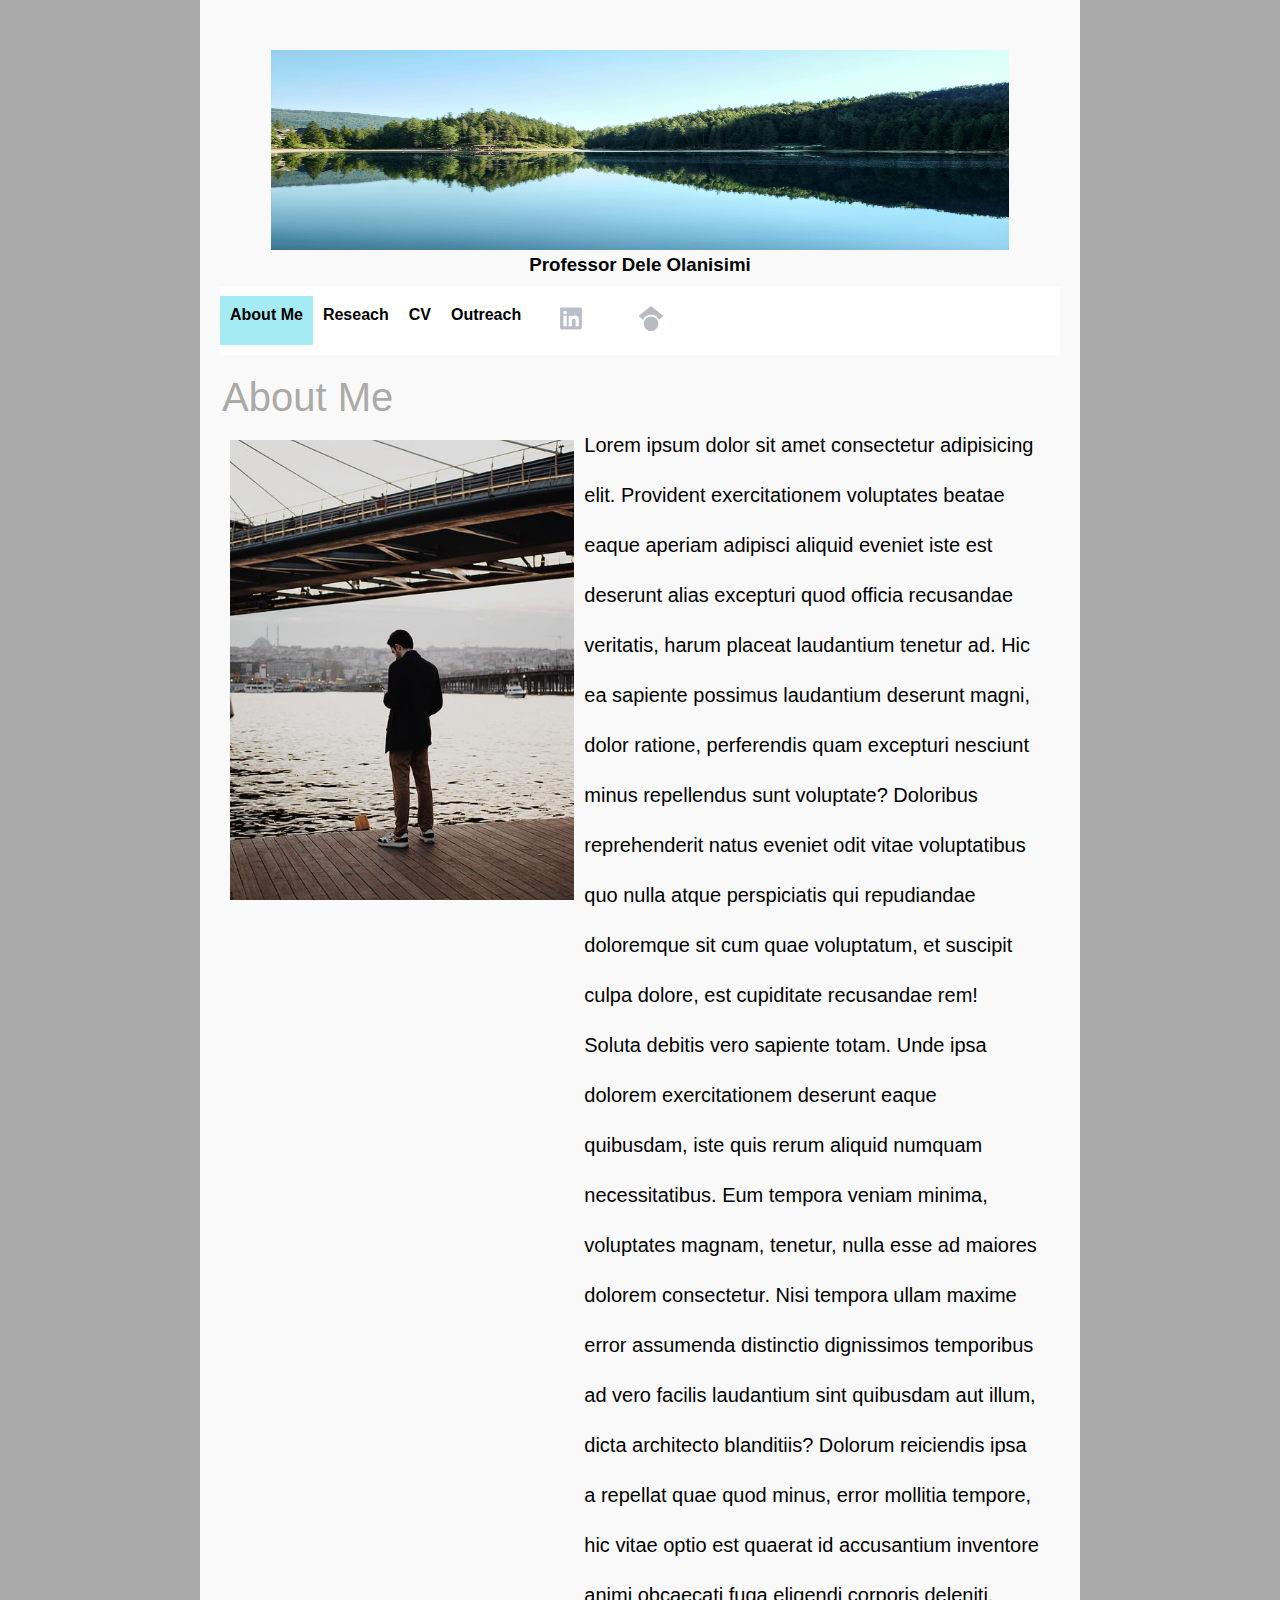
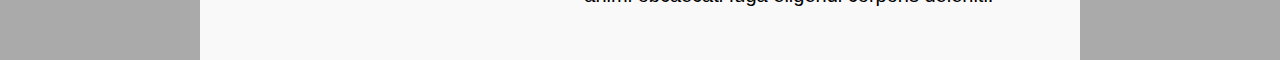
==== index.html @ 16c7af16 "desktop-view" ====
<!DOCTYPE html>
<html lang="en">
<head>
    <meta charset="UTF-8">
    <meta name="viewport" content="width=device-width, initial-scale=1.0">
    <title>Dele Olanisimi</title>
    <link rel="stylesheet" href="index.css">
    <!-- <link href="https://cdn.jsdelivr.net/npm/bootstrap@5.3.3/dist/css/bootstrap.min.css" rel="stylesheet" integrity="sha384-QWTKZyjpPEjISv5WaRU9OFeRpok6YctnYmDr5pNlyT2bRjXh0JMhjY6hW+ALEwIH" crossorigin="anonymous"> -->
</head>
<body>

    <div class="container">
        <nav class="navbar">
        
            <div class="img-space">
                <img src="assets/forest.jpg" alt="">
                <h3>Professor Dele Olanisimi</h3>
            </div>
            <div class="link-space">
                <a href="index.html" class="active">About Me</a>
                <a href="/research.html">Reseach</a>
                <a href="/cv.html">CV</a>
                <a href="/outreach.html">Outreach</a>
    
                <a href="#">
                    <svg xmlns="http://www.w3.org/2000/svg" height="25" width="13.5" viewBox="0 0 448 512">
                        <path fill="#b9bfc9" d="M416 32H31.9C14.3 32 0 46.5 0 64.3v383.4C0 465.5 14.3 480 31.9 480H416c17.6 0 32-14.5 32-32.3V64.3c0-17.8-14.4-32.3-32-32.3zM135.4 416H69V202.2h66.5V416zm-33.2-243c-21.3 0-38.5-17.3-38.5-38.5S80.9 96 102.2 96c21.2 0 38.5 17.3 38.5 38.5 0 21.3-17.2 38.5-38.5 38.5zm282.1 243h-66.4V312c0-24.8-.5-56.7-34.5-56.7-34.6 0-39.9 27-39.9 54.9V416h-66.4V202.2h63.7v29.2h.9c8.9-16.8 30.6-34.5 62.9-34.5 67.2 0 79.7 44.3 79.7 101.9V416z"/>
                    </svg>
                </a>
                <!-- <i>linkedin account</i> -->
          
                <a href="#">
                    <svg xmlns="http://www.w3.org/2000/svg" height="25" width="13.5" viewBox="0 0 512 512">
                        <path fill="#b7bbc2" d="M390.9 298.5c0 0 0 .1 .1 .1c9.2 19.4 14.4 41.1 14.4 64C405.3 445.1 338.5 512 256 512s-149.3-66.9-149.3-149.3c0-22.9 5.2-44.6 14.4-64h0c1.7-3.6 3.6-7.2 5.6-10.7c4.4-7.6 9.4-14.7 15-21.3c27.4-32.6 68.5-53.3 114.4-53.3c33.6 0 64.6 11.1 89.6 29.9c9.1 6.9 17.4 14.7 24.8 23.5c5.6 6.6 10.6 13.8 15 21.3c2 3.4 3.8 7 5.5 10.5zm26.4-18.8c-30.1-58.4-91-98.4-161.3-98.4s-131.2 40-161.3 98.4L0 202.7 256 0 512 202.7l-94.7 77.1z"/>
                    </svg>
                </a>
                <!-- <i>Google scholar profile</i> -->
            </div>
        </nav>

        <div class="main-page">
            <section id="about-me">
                <h3>About Me</h3>
                <div class="about-content">
                    <img src="assets/guy.jpg" alt=""><br>
                    <p>Lorem ipsum dolor sit amet consectetur adipisicing elit. Provident exercitationem voluptates beatae eaque aperiam adipisci aliquid eveniet iste est deserunt alias excepturi quod officia recusandae veritatis, harum placeat laudantium tenetur ad. Hic ea sapiente possimus laudantium deserunt magni, dolor ratione, perferendis quam excepturi nesciunt minus repellendus sunt voluptate? Doloribus reprehenderit natus eveniet odit vitae voluptatibus quo nulla atque perspiciatis qui repudiandae doloremque sit cum quae voluptatum, et suscipit culpa dolore, est cupiditate recusandae rem! Soluta debitis vero sapiente totam. Unde ipsa dolorem exercitationem deserunt eaque quibusdam, iste quis rerum aliquid numquam necessitatibus. Eum tempora veniam minima, voluptates magnam, tenetur, nulla esse ad maiores dolorem consectetur. Nisi tempora ullam maxime error assumenda distinctio dignissimos temporibus ad vero facilis laudantium sint quibusdam aut illum, dicta architecto blanditiis? Dolorum reiciendis ipsa a repellat quae quod minus, error mollitia tempore, hic vitae optio est quaerat id accusantium inventore animi obcaecati fuga eligendi corporis deleniti.</p>
                </div>
            </section>            
        </div>
    </div>
</body>                                   
</html>
---- index.css ----
*{
    margin: 0px;
    padding: 0px;
    box-sizing: border-box;
}

:root {
    --bg-color--: #F4F9F9;
    --text-color--: #AAAAAA;

}

body {
    padding: 0px 200px;
    font-family: Arial, Helvetica, sans-serif;
    background-color: #AAAAAA;

}

.container {
    width: fixed;
    background-color: #F9F9F9;
    padding: 40px 20px;
}

.navbar {
}

.img-space {
    text-align: center;
    padding: 10px 10px;
}

.img-space img  {
    width: 90%;
    height: 200px;
    
}

.link-space {
    display: flex;
    background-color: white;
    /* justify-content: s; */
    padding: 10px 0px;
}

.link-space a {
    padding: 10px 10px;
    text-decoration: none;
    color: black;
    font-weight: 800;
}

/* .link-space a:hover {
    color: blue;
} */

.link-space svg {
    justify-content: right;
    text-align: right;
    align-items: end;
    margin: 0px 5px;
    width: 50px;
}

.link-space a svg:hover {
    color: blue;
}


 a:hover:not(.active) {
    background-color: #CCF2F4;
  }

.active {
    background-color: #A4EBF3;
}

.about-content {
    display: flex;
    padding: 10px 10px;
}

.about-content img p {
    padding: 10px 10px;
}

.about-content p {
    font-size: 20px;
}

section {
    margin-top: 20px;
}

section h3 {
    font-size: 40px;
    color: rgb(172, 169, 169);
    padding: 0px 2px;
    margin: 0px;
    font-weight: 200;
}

.about-content img {
    padding: 20px 0px;
    height: 500px;
    /* width: 200px; */
}

div.about-content {
    display: flex;
    justify-content: space-evenly;
    padding: 0px 10px;
}

.about-content p {
    padding: 0px 10px;
    line-height: 50px;
    line-break: 10px;
}

.description h4 {
    padding-bottom: 7px;
    color: grey;
    font-size: larger;
}

.description p {
    line-height: 30px;
    padding-bottom: 20px;
    font-size: 19px;
}

#cv-space a {
    /* text-decoration: none; */
    color: rgb(98, 98, 204);
    /* background-color: blue; */
    margin: 20px 20px;
    /* border-radius: 5px; */
}

#outreach-space p {
    font-size: 20px;
    padding: 15px 10px;
}

.outreach-desc h4 {
    margin: 30px 0px;
    color: grey;
    font-size: 20px;
    font-size: 25px;
}

.outreach-desc img {
    width: 30%;
}
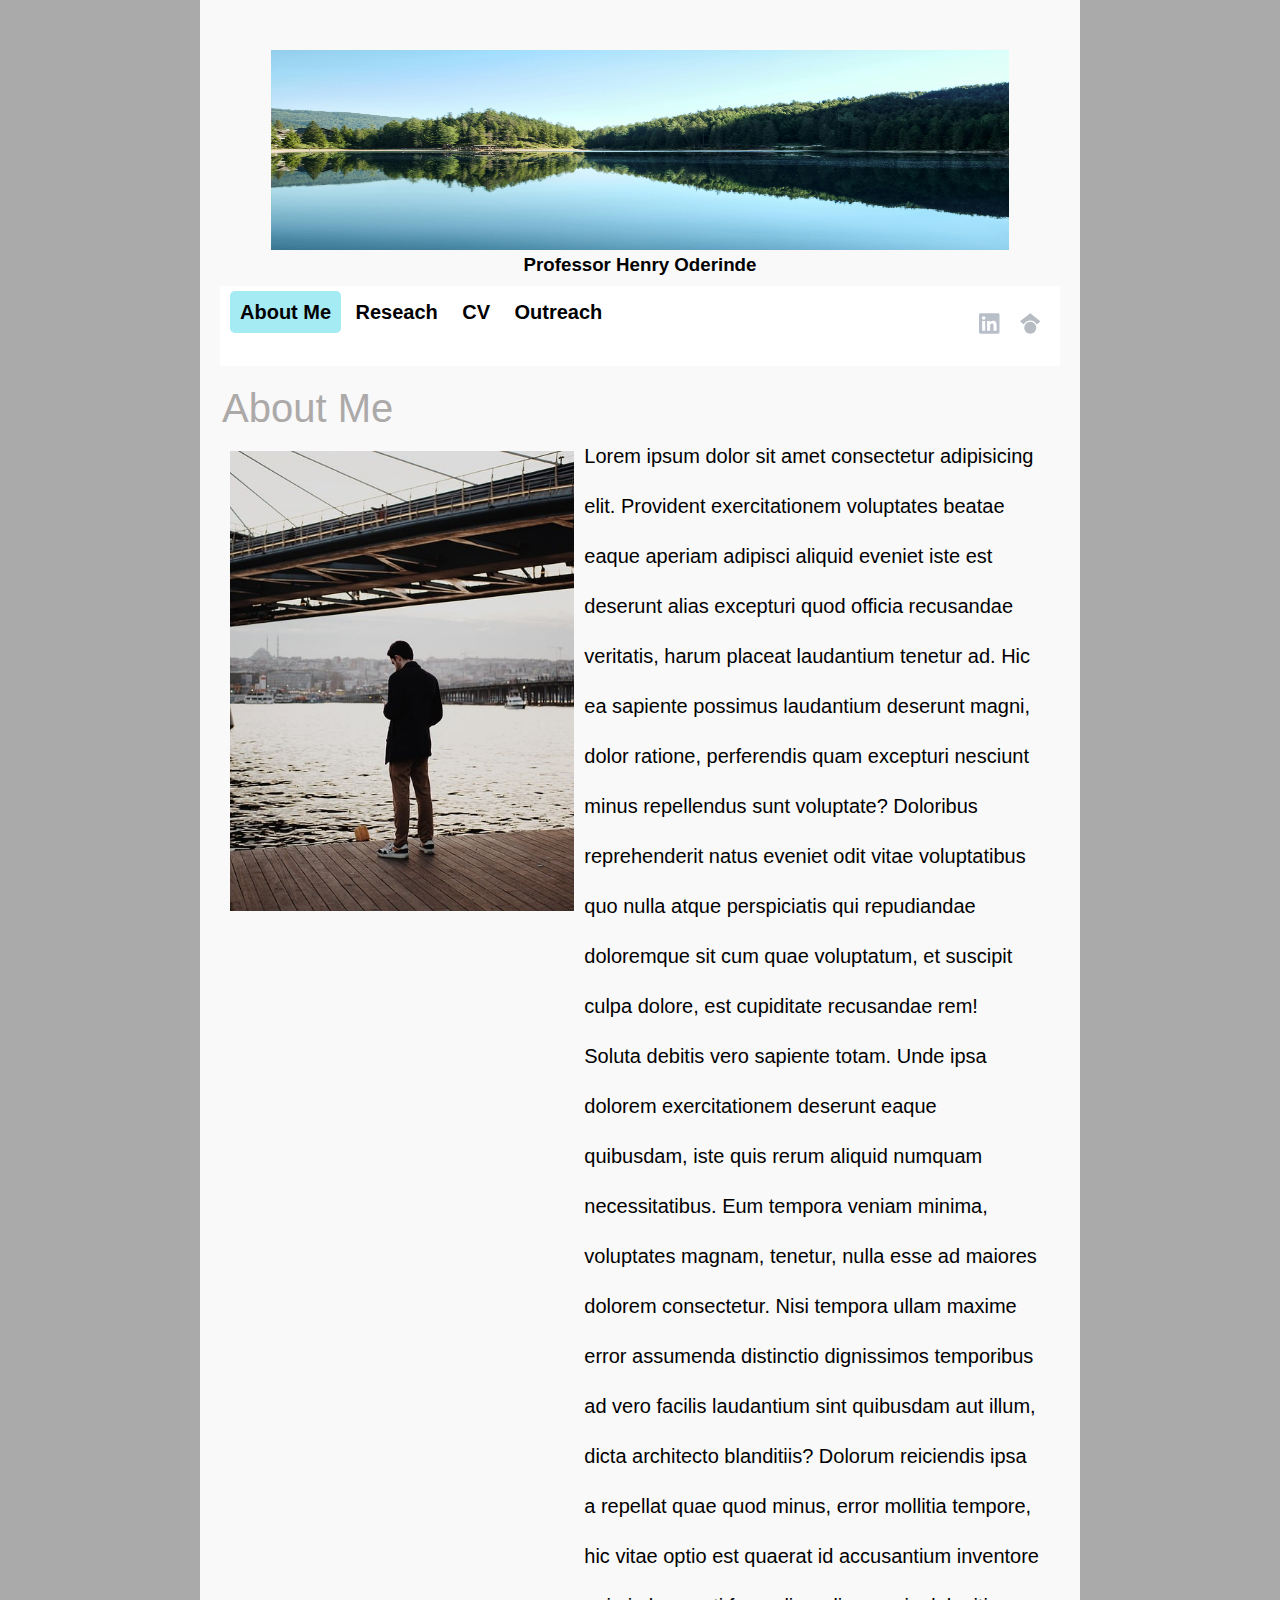
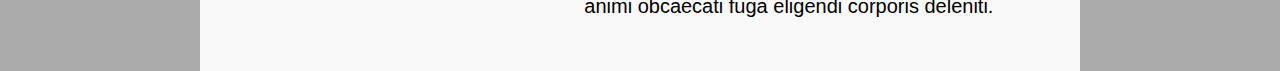
==== commit 9df67360: "responsive almost done" ====
--- a/index.html
+++ b/index.html
@@ -14,26 +14,35 @@
         
             <div class="img-space">
                 <img src="assets/forest.jpg" alt="">
-                <h3>Professor Dele Olanisimi</h3>
+                <h3>Professor Henry Oderinde</h3>
             </div>
-            <div class="link-space">
-                <a href="index.html" class="active">About Me</a>
-                <a href="/research.html">Reseach</a>
-                <a href="/cv.html">CV</a>
-                <a href="/outreach.html">Outreach</a>
-    
-                <a href="#">
-                    <svg xmlns="http://www.w3.org/2000/svg" height="25" width="13.5" viewBox="0 0 448 512">
-                        <path fill="#b9bfc9" d="M416 32H31.9C14.3 32 0 46.5 0 64.3v383.4C0 465.5 14.3 480 31.9 480H416c17.6 0 32-14.5 32-32.3V64.3c0-17.8-14.4-32.3-32-32.3zM135.4 416H69V202.2h66.5V416zm-33.2-243c-21.3 0-38.5-17.3-38.5-38.5S80.9 96 102.2 96c21.2 0 38.5 17.3 38.5 38.5 0 21.3-17.2 38.5-38.5 38.5zm282.1 243h-66.4V312c0-24.8-.5-56.7-34.5-56.7-34.6 0-39.9 27-39.9 54.9V416h-66.4V202.2h63.7v29.2h.9c8.9-16.8 30.6-34.5 62.9-34.5 67.2 0 79.7 44.3 79.7 101.9V416z"/>
-                    </svg>
-                </a>
+            <div class="link-space" id="link-space">
+                <div>
+                    <a href="#" class="icon" onclick="myFunction()">
+                        <i class="fa fa-bars"></i>
+                    </a>
+                    <a href="index.html" class="active">About Me</a>
+                    <a href="/research.html">Reseach</a>
+                    <a href="/cv.html">CV</a>
+                    <a href="/outreach.html">Outreach</a>    
+                </div>
+                <div class="link-svg">
+                    <a href="#">
+                        <svg xmlns="http://www.w3.org/2000/svg" height="25" width="20.5" viewBox="0 0 448 512">
+                            <path fill="#b9bfc9" d="M416 32H31.9C14.3 32 0 46.5 0 64.3v383.4C0 465.5 14.3 480 31.9 480H416c17.6 0 32-14.5 32-32.3V64.3c0-17.8-14.4-32.3-32-32.3zM135.4 416H69V202.2h66.5V416zm-33.2-243c-21.3 0-38.5-17.3-38.5-38.5S80.9 96 102.2 96c21.2 0 38.5 17.3 38.5 38.5 0 21.3-17.2 38.5-38.5 38.5zm282.1 243h-66.4V312c0-24.8-.5-56.7-34.5-56.7-34.6 0-39.9 27-39.9 54.9V416h-66.4V202.2h63.7v29.2h.9c8.9-16.8 30.6-34.5 62.9-34.5 67.2 0 79.7 44.3 79.7 101.9V416z"/>
+                        </svg>
+                    </a>
+
+                    <a href="#">
+                        <svg xmlns="http://www.w3.org/2000/svg" height="25" width="20.5" viewBox="0 0 512 512">
+                            <path fill="#b7bbc2" d="M390.9 298.5c0 0 0 .1 .1 .1c9.2 19.4 14.4 41.1 14.4 64C405.3 445.1 338.5 512 256 512s-149.3-66.9-149.3-149.3c0-22.9 5.2-44.6 14.4-64h0c1.7-3.6 3.6-7.2 5.6-10.7c4.4-7.6 9.4-14.7 15-21.3c27.4-32.6 68.5-53.3 114.4-53.3c33.6 0 64.6 11.1 89.6 29.9c9.1 6.9 17.4 14.7 24.8 23.5c5.6 6.6 10.6 13.8 15 21.3c2 3.4 3.8 7 5.5 10.5zm26.4-18.8c-30.1-58.4-91-98.4-161.3-98.4s-131.2 40-161.3 98.4L0 202.7 256 0 512 202.7l-94.7 77.1z"/>
+                        </svg>
+                    </a>
+                </div>
+               
+
                 <!-- <i>linkedin account</i> -->
           
-                <a href="#">
-                    <svg xmlns="http://www.w3.org/2000/svg" height="25" width="13.5" viewBox="0 0 512 512">
-                        <path fill="#b7bbc2" d="M390.9 298.5c0 0 0 .1 .1 .1c9.2 19.4 14.4 41.1 14.4 64C405.3 445.1 338.5 512 256 512s-149.3-66.9-149.3-149.3c0-22.9 5.2-44.6 14.4-64h0c1.7-3.6 3.6-7.2 5.6-10.7c4.4-7.6 9.4-14.7 15-21.3c27.4-32.6 68.5-53.3 114.4-53.3c33.6 0 64.6 11.1 89.6 29.9c9.1 6.9 17.4 14.7 24.8 23.5c5.6 6.6 10.6 13.8 15 21.3c2 3.4 3.8 7 5.5 10.5zm26.4-18.8c-30.1-58.4-91-98.4-161.3-98.4s-131.2 40-161.3 98.4L0 202.7 256 0 512 202.7l-94.7 77.1z"/>
-                    </svg>
-                </a>
                 <!-- <i>Google scholar profile</i> -->
             </div>
         </nav>
@@ -42,11 +51,23 @@
             <section id="about-me">
                 <h3>About Me</h3>
                 <div class="about-content">
-                    <img src="assets/guy.jpg" alt=""><br>
+                       <img src="assets/guy.jpg" alt=""> <br>
+                    <br>
                     <p>Lorem ipsum dolor sit amet consectetur adipisicing elit. Provident exercitationem voluptates beatae eaque aperiam adipisci aliquid eveniet iste est deserunt alias excepturi quod officia recusandae veritatis, harum placeat laudantium tenetur ad. Hic ea sapiente possimus laudantium deserunt magni, dolor ratione, perferendis quam excepturi nesciunt minus repellendus sunt voluptate? Doloribus reprehenderit natus eveniet odit vitae voluptatibus quo nulla atque perspiciatis qui repudiandae doloremque sit cum quae voluptatum, et suscipit culpa dolore, est cupiditate recusandae rem! Soluta debitis vero sapiente totam. Unde ipsa dolorem exercitationem deserunt eaque quibusdam, iste quis rerum aliquid numquam necessitatibus. Eum tempora veniam minima, voluptates magnam, tenetur, nulla esse ad maiores dolorem consectetur. Nisi tempora ullam maxime error assumenda distinctio dignissimos temporibus ad vero facilis laudantium sint quibusdam aut illum, dicta architecto blanditiis? Dolorum reiciendis ipsa a repellat quae quod minus, error mollitia tempore, hic vitae optio est quaerat id accusantium inventore animi obcaecati fuga eligendi corporis deleniti.</p>
                 </div>
             </section>            
         </div>
     </div>
+
+    <script>
+        function myFunction() {
+          let x = document.getElementById("link-space");
+          if (x.className === "link-space") {
+            x.className += " responsive";
+          } else {
+                x.className = "link-space";
+          }
+        }
+    </script>
 </body>                                   
 </html>--- a/index.css
+++ b/index.css
@@ -14,18 +14,15 @@
     padding: 0px 200px;
     font-family: Arial, Helvetica, sans-serif;
     background-color: #AAAAAA;
-
 }
 
 .container {
+    display: relative;
     width: fixed;
     background-color: #F9F9F9;
     padding: 40px 20px;
 }
 
-.navbar {
-}
-
 .img-space {
     text-align: center;
     padding: 10px 10px;
@@ -34,47 +31,55 @@
 .img-space img  {
     width: 90%;
     height: 200px;
-    
 }
 
 .link-space {
     display: flex;
     background-color: white;
-    /* justify-content: s; */
-    padding: 10px 0px;
+    justify-content: space-between;
+    padding: 15px 10px;
+    /* z-index: 1; */
 }
 
 .link-space a {
+    /* margin-top: 10px; */
     padding: 10px 10px;
     text-decoration: none;
     color: black;
     font-weight: 800;
+    font-size: 20px;
+}
+
+.link-space .icon {
+    display: none;
 }
 
 /* .link-space a:hover {
     color: blue;
 } */
 
-.link-space svg {
-    justify-content: right;
-    text-align: right;
-    align-items: end;
-    margin: 0px 5px;
-    width: 50px;
-}
-
-.link-space a svg:hover {
+.link-space .link-svg {
+    display: flex;
+    padding: 0px 0px;
+    /* margin-top: px; */
+    /* margin: 5px; */
+    /* width: 10px; */
+}
+
+.link-space .link-svg a svg:hover {
     color: blue;
 }
 
 
  a:hover:not(.active) {
     background-color: #CCF2F4;
-  }
+    border-radius: 5px;
+}
 
 .active {
     background-color: #A4EBF3;
-}
+    border-radius: 5px;
+    }
 
 .about-content {
     display: flex;
@@ -153,4 +158,65 @@
 
 .outreach-desc img {
     width: 30%;
+}
+
+@media screen and (max-width: 768px) {
+    body {
+        margin: 0;
+        padding: 5px 10px;
+    }
+    .container {
+        /* display: block; */
+        width: 100vw;
+        padding: 10px 20px;
+    }
+    .link-space {
+        display: block;
+        padding: 10px 10px;
+    }
+    .link-space a {
+        /* width: 50px; */
+        display: block;
+    }
+    .link-space a .icon {
+        float: right;
+        display: block;
+    }
+    .link-space .link-svg  {
+        display: block;
+    }
+    .link-space a:not(:first-child) {display: none;}
+    .link-space .responsive {position: relative;}
+    .link-space .responsive .icon {
+        position: absolute;
+        right: 0;
+        top: 0;
+    }
+    .link-space .responsive a {
+        float: none;
+        display: block;
+        text-align: left;
+    }
+    .link-space .icon {
+        display: block;
+    }
+    .main-page section {
+        padding: 0px;
+    }
+    .about-content {
+        flex-direction: column;
+    }
+    .about-content img {
+        position: relative;
+        width: 100%;
+        padding: 0px;
+        margin: 0px;
+    }
+    .about-content p {
+        padding: 0px 0px;
+        /* display:block; */
+        /* padding: 0px 10px; */
+        line-height: normal;
+        line-break: normal;
+    }
 }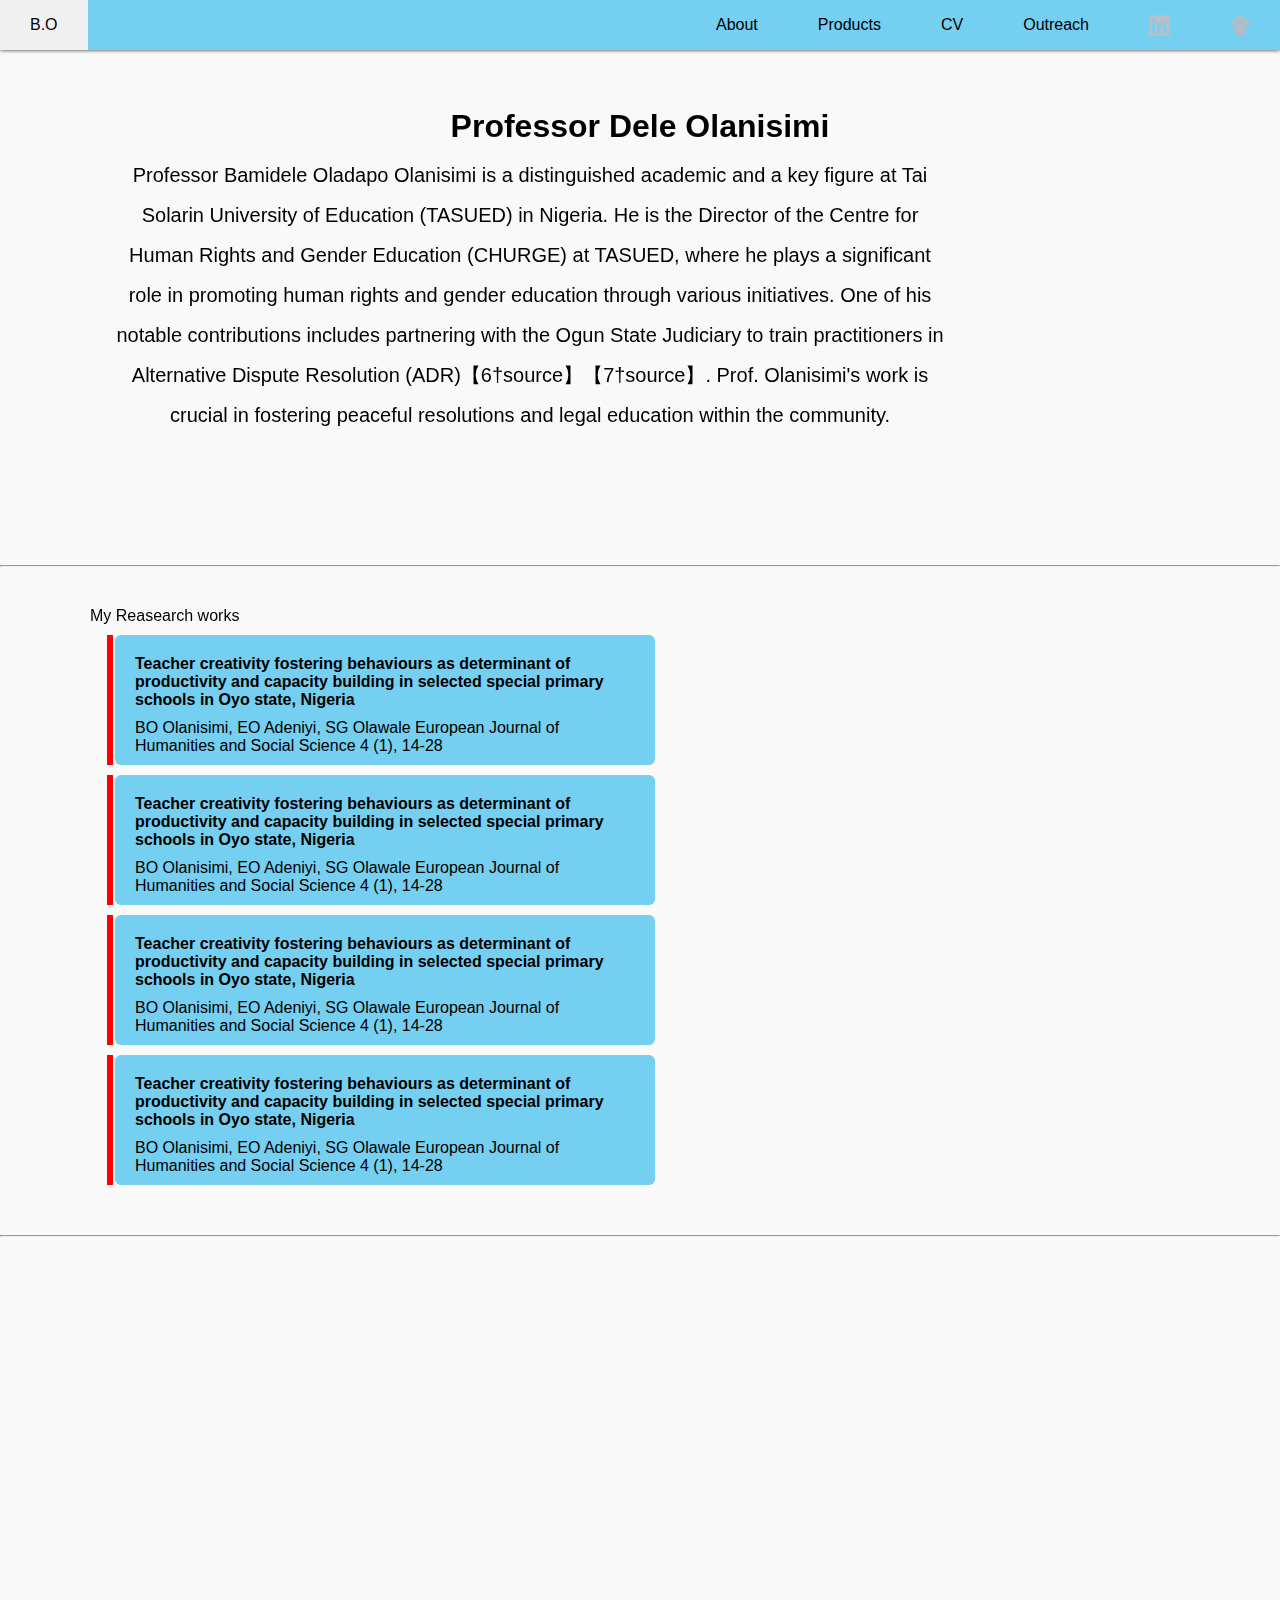
==== commit 034cb053: "rename html file" ====
--- a/index.html
+++ b/index.html
@@ -1,73 +1,201 @@
 <!DOCTYPE html>
 <html lang="en">
 <head>
-    <meta charset="UTF-8">
-    <meta name="viewport" content="width=device-width, initial-scale=1.0">
-    <title>Dele Olanisimi</title>
-    <link rel="stylesheet" href="index.css">
-    <!-- <link href="https://cdn.jsdelivr.net/npm/bootstrap@5.3.3/dist/css/bootstrap.min.css" rel="stylesheet" integrity="sha384-QWTKZyjpPEjISv5WaRU9OFeRpok6YctnYmDr5pNlyT2bRjXh0JMhjY6hW+ALEwIH" crossorigin="anonymous"> -->
+  <meta charset="UTF-8">
+  <meta name="viewport" content="width=device-width, initial-scale=1.0">
+  <link rel="stylesheet" href="home.css">
+  <title>Document</title>
+
+  <script defer src="app.js"></script>
+
 </head>
 <body>
 
-    <div class="container">
-        <nav class="navbar">
-        
-            <div class="img-space">
-                <img src="assets/forest.jpg" alt="">
-                <h3>Professor Henry Oderinde</h3>
-            </div>
-            <div class="link-space" id="link-space">
-                <div>
-                    <a href="#" class="icon" onclick="myFunction()">
-                        <i class="fa fa-bars"></i>
-                    </a>
-                    <a href="index.html" class="active">About Me</a>
-                    <a href="/research.html">Reseach</a>
-                    <a href="/cv.html">CV</a>
-                    <a href="/outreach.html">Outreach</a>    
-                </div>
-                <div class="link-svg">
-                    <a href="#">
-                        <svg xmlns="http://www.w3.org/2000/svg" height="25" width="20.5" viewBox="0 0 448 512">
-                            <path fill="#b9bfc9" d="M416 32H31.9C14.3 32 0 46.5 0 64.3v383.4C0 465.5 14.3 480 31.9 480H416c17.6 0 32-14.5 32-32.3V64.3c0-17.8-14.4-32.3-32-32.3zM135.4 416H69V202.2h66.5V416zm-33.2-243c-21.3 0-38.5-17.3-38.5-38.5S80.9 96 102.2 96c21.2 0 38.5 17.3 38.5 38.5 0 21.3-17.2 38.5-38.5 38.5zm282.1 243h-66.4V312c0-24.8-.5-56.7-34.5-56.7-34.6 0-39.9 27-39.9 54.9V416h-66.4V202.2h63.7v29.2h.9c8.9-16.8 30.6-34.5 62.9-34.5 67.2 0 79.7 44.3 79.7 101.9V416z"/>
-                        </svg>
-                    </a>
-
-                    <a href="#">
-                        <svg xmlns="http://www.w3.org/2000/svg" height="25" width="20.5" viewBox="0 0 512 512">
-                            <path fill="#b7bbc2" d="M390.9 298.5c0 0 0 .1 .1 .1c9.2 19.4 14.4 41.1 14.4 64C405.3 445.1 338.5 512 256 512s-149.3-66.9-149.3-149.3c0-22.9 5.2-44.6 14.4-64h0c1.7-3.6 3.6-7.2 5.6-10.7c4.4-7.6 9.4-14.7 15-21.3c27.4-32.6 68.5-53.3 114.4-53.3c33.6 0 64.6 11.1 89.6 29.9c9.1 6.9 17.4 14.7 24.8 23.5c5.6 6.6 10.6 13.8 15 21.3c2 3.4 3.8 7 5.5 10.5zm26.4-18.8c-30.1-58.4-91-98.4-161.3-98.4s-131.2 40-161.3 98.4L0 202.7 256 0 512 202.7l-94.7 77.1z"/>
-                        </svg>
-                    </a>
-                </div>
-               
-
-                <!-- <i>linkedin account</i> -->
+  <nav>
+    <ul class="sidebar">
+      <li onclick=hideSidebar()><a href="#"><svg xmlns="http://www.w3.org/2000/svg" height="24px" viewBox="0 -960 960 960" width="24px" fill="#0f0e0ee8"><path d="m256-200-56-56 224-224-224-224 56-56 224 224 224-224 56 56-224 224 224 224-56 56-224-224-224 224Z"/></svg></a></li>
+      <li><a href="http://">About</a></li>
+      <li><a href="http://">Productssssss</a></li>
+      <li><a href="http://">CV</a></li>
+      <li><a href="http://">Outreach</a></li>
+      <li> 
+        <a href="#">
+          <svg xmlns="http://www.w3.org/2000/svg" height="25" width="20.5" viewBox="0 0 448 512">
+            <path fill="#b9bfc9" d="M416 32H31.9C14.3 32 0 46.5 0 64.3v383.4C0 465.5 14.3 480 31.9 480H416c17.6 0 32-14.5 32-32.3V64.3c0-17.8-14.4-32.3-32-32.3zM135.4 416H69V202.2h66.5V416zm-33.2-243c-21.3 0-38.5-17.3-38.5-38.5S80.9 96 102.2 96c21.2 0 38.5 17.3 38.5 38.5 0 21.3-17.2 38.5-38.5 38.5zm282.1 243h-66.4V312c0-24.8-.5-56.7-34.5-56.7-34.6 0-39.9 27-39.9 54.9V416h-66.4V202.2h63.7v29.2h.9c8.9-16.8 30.6-34.5 62.9-34.5 67.2 0 79.7 44.3 79.7 101.9V416z"/>
+          </svg>
+        </a>
+      </li>
+      <li>
+          <a href="https://scholar.google.com/citations?hl=en&user=WFY5ZxwAAAAJ" target="_blank">
+            <svg xmlns="http://www.w3.org/2000/svg" height="25" width="20.5" viewBox="0 0 512 512">
+              <path fill="#b7bbc2" d="M390.9 298.5c0 0 0 .1 .1 .1c9.2 19.4 14.4 41.1 14.4 64C405.3 445.1 338.5 512 256 512s-149.3-66.9-149.3-149.3c0-22.9 5.2-44.6 14.4-64h0c1.7-3.6 3.6-7.2 5.6-10.7c4.4-7.6 9.4-14.7 15-21.3c27.4-32.6 68.5-53.3 114.4-53.3c33.6 0 64.6 11.1 89.6 29.9c9.1 6.9 17.4 14.7 24.8 23.5c5.6 6.6 10.6 13.8 15 21.3c2 3.4 3.8 7 5.5 10.5zm26.4-18.8c-30.1-58.4-91-98.4-161.3-98.4s-131.2 40-161.3 98.4L0 202.7 256 0 512 202.7l-94.7 77.1z"/>
+            </svg>
+          </a>
+        </a>
+      </li>
+    </ul>
+
+    <ul>
+      <li><a href="">B.O</a></li>
+      <li class="hideOnMobile"><a href="">About</a></li>
+      <li class="hideOnMobile"><a href="">Products</a></li>
+      <li class="hideOnMobile"><a href="">CV</a></li>
+      <li class="hideOnMobile"><a href="">Outreach</a></li>
+      <li> 
+        <a href="#">
+          <svg xmlns="http://www.w3.org/2000/svg" height="25" width="20.5" viewBox="0 0 448 512">
+            <path fill="#b9bfc9" d="M416 32H31.9C14.3 32 0 46.5 0 64.3v383.4C0 465.5 14.3 480 31.9 480H416c17.6 0 32-14.5 32-32.3V64.3c0-17.8-14.4-32.3-32-32.3zM135.4 416H69V202.2h66.5V416zm-33.2-243c-21.3 0-38.5-17.3-38.5-38.5S80.9 96 102.2 96c21.2 0 38.5 17.3 38.5 38.5 0 21.3-17.2 38.5-38.5 38.5zm282.1 243h-66.4V312c0-24.8-.5-56.7-34.5-56.7-34.6 0-39.9 27-39.9 54.9V416h-66.4V202.2h63.7v29.2h.9c8.9-16.8 30.6-34.5 62.9-34.5 67.2 0 79.7 44.3 79.7 101.9V416z"/>
+          </svg>
+        </a>
+      </li>
+      <li>
+          <a href="https://scholar.google.com/citations?hl=en&user=WFY5ZxwAAAAJ" target="_blank">
+            <svg xmlns="http://www.w3.org/2000/svg" height="25" width="20.5" viewBox="0 0 512 512">
+              <path fill="#b7bbc2" d="M390.9 298.5c0 0 0 .1 .1 .1c9.2 19.4 14.4 41.1 14.4 64C405.3 445.1 338.5 512 256 512s-149.3-66.9-149.3-149.3c0-22.9 5.2-44.6 14.4-64h0c1.7-3.6 3.6-7.2 5.6-10.7c4.4-7.6 9.4-14.7 15-21.3c27.4-32.6 68.5-53.3 114.4-53.3c33.6 0 64.6 11.1 89.6 29.9c9.1 6.9 17.4 14.7 24.8 23.5c5.6 6.6 10.6 13.8 15 21.3c2 3.4 3.8 7 5.5 10.5zm26.4-18.8c-30.1-58.4-91-98.4-161.3-98.4s-131.2 40-161.3 98.4L0 202.7 256 0 512 202.7l-94.7 77.1z"/>
+            </svg>
+          </a>
+        </a>
+      </li>
+
+      <li class="menu-button" onclick=showSidebar()><a href="#"><svg xmlns="http://www.w3.org/2000/svg" height="24px" viewBox="0 -960 960 960" width="24px" fill="#0f0e0ee8"><path d="M120-240v-80h720v80H120Zm0-200v-80h720v80H120Zm0-200v-80h720v80H120Z"/></svg></a></li>
+
+    </ul>
+  </nav>
+
+
+  <div class="container">    
+    <div class="main-page hidden">
+      <section id="about-me">
+        <div class="about-content">
+          <div class="img-space">
+            <img src="assets/guy.png" alt=""> <br>
+            <h1>Professor Dele Olanisimi</h1>
+
+          </div>
           
-                <!-- <i>Google scholar profile</i> -->
-            </div>
-        </nav>
-
-        <div class="main-page">
-            <section id="about-me">
-                <h3>About Me</h3>
-                <div class="about-content">
-                       <img src="assets/guy.jpg" alt=""> <br>
-                    <br>
-                    <p>Lorem ipsum dolor sit amet consectetur adipisicing elit. Provident exercitationem voluptates beatae eaque aperiam adipisci aliquid eveniet iste est deserunt alias excepturi quod officia recusandae veritatis, harum placeat laudantium tenetur ad. Hic ea sapiente possimus laudantium deserunt magni, dolor ratione, perferendis quam excepturi nesciunt minus repellendus sunt voluptate? Doloribus reprehenderit natus eveniet odit vitae voluptatibus quo nulla atque perspiciatis qui repudiandae doloremque sit cum quae voluptatum, et suscipit culpa dolore, est cupiditate recusandae rem! Soluta debitis vero sapiente totam. Unde ipsa dolorem exercitationem deserunt eaque quibusdam, iste quis rerum aliquid numquam necessitatibus. Eum tempora veniam minima, voluptates magnam, tenetur, nulla esse ad maiores dolorem consectetur. Nisi tempora ullam maxime error assumenda distinctio dignissimos temporibus ad vero facilis laudantium sint quibusdam aut illum, dicta architecto blanditiis? Dolorum reiciendis ipsa a repellat quae quod minus, error mollitia tempore, hic vitae optio est quaerat id accusantium inventore animi obcaecati fuga eligendi corporis deleniti.</p>
-                </div>
-            </section>            
-        </div>
-    </div>
-
-    <script>
-        function myFunction() {
-          let x = document.getElementById("link-space");
-          if (x.className === "link-space") {
-            x.className += " responsive";
-          } else {
-                x.className = "link-space";
-          }
-        }
-    </script>
-</body>                                   
+          
+          <div class="textarea">
+            <p>
+              Professor Bamidele Oladapo Olanisimi is a distinguished academic and a key figure at  Tai Solarin 
+              University of Education (TASUED) in Nigeria. He is the Director of the Centre for Human Rights and Gender Education (CHURGE) at TASUED,
+              where he plays a significant role in promoting human rights and gender education through various initiatives. One of his notable contributions 
+              includes partnering with the Ogun State Judiciary to train practitioners in Alternative Dispute Resolution (ADR)【6†source】【7†source】. 
+              Prof. Olanisimi's work is crucial in fostering peaceful resolutions and legal education within the community.
+            </p>
+          </div>
+          </div>
+      </section>            
+    </div>
+
+
+    <div>
+
+    </div>
+    <hr>
+
+    <div class="research-page hidden">
+      My Reasearch works
+      <section class="section left-container">
+        <div class="cards">
+          <h4> Teacher creativity fostering
+            behaviours as determinant of productivity and capacity 
+            building in selected special primary schools in Oyo state, Nigeria
+          </h4>
+          <p>BO Olanisimi, EO Adeniyi, SG Olawale
+            European Journal of Humanities and Social Science 4 (1), 14-28
+          </p>
+        </div>
+
+      </section>
+       
+      <section class="section left-container">
+        <div class="cards">
+          <h4> Teacher creativity fostering
+            behaviours as determinant of productivity and capacity 
+            building in selected special primary schools in Oyo state, Nigeria
+          </h4>
+          <p>BO Olanisimi, EO Adeniyi, SG Olawale
+            European Journal of Humanities and Social Science 4 (1), 14-28
+          </p>
+        </div>
+
+      </section>
+
+      <section class="section left-container">
+        <div class="cards">
+          <h4> Teacher creativity fostering
+            behaviours as determinant of productivity and capacity 
+            building in selected special primary schools in Oyo state, Nigeria
+          </h4>
+          <p>BO Olanisimi, EO Adeniyi, SG Olawale
+            European Journal of Humanities and Social Science 4 (1), 14-28
+          </p>
+        </div>
+
+      </section>
+
+      <section class="section left-container">
+        <div class="cards">
+          <h4> Teacher creativity fostering
+            behaviours as determinant of productivity and capacity 
+            building in selected special primary schools in Oyo state, Nigeria
+          </h4>
+          <p>BO Olanisimi, EO Adeniyi, SG Olawale
+            European Journal of Humanities and Social Science 4 (1), 14-28
+          </p>
+        </div>
+
+      </section>
+    </div>
+    <hr>
+
+    <div class="cv-space hidden">
+      <h2>My CV</h2>
+
+      <div class="cv">
+        <div class="small-card">
+          <img src="assets/long.png" alt=""><br>
+          <small>Long format CV</small>
+          <h3>Download My CV here</h3>
+          <button><a href="assets/cv_one-page.pdf" download="cv_one-page.pdf">Download Here</a></button>
+        </div>
+
+        <div class="small-card">
+          <img src="assets/short.png" alt=""><br>
+          <small>Short format CV</small>
+          <h3>Download My CV here</h3>
+          <button><a href="assets/cv_one-page.pdf" download="cv_one-page.pdf">Download Here</a></button>
+        </div>
+      </div>
+      <div>
+      </div>
+    </div>
+
+    <hr>
+
+    <div class="outreach-space hidden">
+      <h2>Outreach Programs</h2>
+
+      <p>This page will be updated soon</p>
+    </div>
+  </div>
+ 
+
+  
+
+  <!-- <script src="https://cdn.jsdelivr.net/npm/gsap@3.12.5/dist/gsap.min.js">
+  </script> -->
+
+  <script>
+    function showSidebar() {
+      const sidebar = document.querySelector('.sidebar')
+      sidebar.style.display = 'flex'
+    }
+
+    function hideSidebar() {
+       const sidebar = document.querySelector('.sidebar')
+      sidebar.style.display = 'none'
+    }
+  </script>
+</body>
 </html>--- a/home.css
+++ b/home.css
@@ -0,0 +1,304 @@
+*{
+  box-sizing: border-box;
+  margin: 0;
+  padding: 0;
+}
+
+body {
+  font-family: Arial, Helvetica, sans-serif;
+  background-color: #F9F9F9;
+}
+
+nav {
+  background-color: #74cff1;
+  box-shadow: 0px 0px 4px 0px rgb(45, 44, 44);
+}
+
+nav ul {
+  width: 100%;
+  list-style-type: none;
+  display: flex;
+  justify-content: flex-end;
+  align-items: center;
+}
+
+nav li {
+  height: 50px;
+}
+
+nav a {
+  height: 100%;
+  padding: 0 30px;
+  text-decoration: none;
+  display: flex;
+  align-items: center;
+  color: black;
+}
+
+nav a:hover {
+  background-color: #f0f0f0;
+}
+
+nav li:first-child {
+  margin-right: auto;
+}
+
+.sidebar {
+  position: fixed;
+  top: 0;
+  right: 0;
+  height: 100vh;
+  width: 250px;
+  z-index: 999;
+  background-color: #ffffff3e;
+  backdrop-filter: blur(10px);
+  box-shadow: -10px 0 10px rgb(48, 47, 47);
+  display: none;
+  flex-direction: column;
+  align-items: flex-start;
+  justify-content: flex-start;
+}
+
+.sidebar  {
+  color: ;
+}
+
+.sidebar li {
+  width: 100%;
+}
+
+.sidebar a {
+  width: 100%;
+}
+
+.menu-button {
+  display: none;
+}
+
+.main-page {
+  margin-bottom: 80px;
+  padding: 40px 90px;
+  transition-timing-function: ease-in-out;
+}
+
+.about-content {
+    justify-content: space-between;
+}
+
+.about-content .img-space {
+  margin: 0px 30px;
+  text-align: center;
+}
+
+.img-space img {
+  width: 300px;
+  margin-right: 20px;
+  border-radius: 10px;
+  border: 3px black;
+}
+
+.about-content .textarea p  {
+  padding: 10px 20px;
+  width: 80%;
+  line-height: 40px;
+  font-style: normal;
+  font-size: 20px;
+  font-weight: 100;
+  text-align: center;
+}
+
+.research-page {
+    padding: 40px 90px;
+}
+
+
+.section {
+  margin: 10px 20px;
+  position: relative;
+  width: 50%;
+  /* background: rgb(0, 0, 0, 0.3); */
+}
+
+.cards {
+  margin: 10px 5px;
+  background: #74cff1;
+  position: relative;
+  border-radius: 6px;
+  padding: 10px 20px;
+
+}
+
+.cards h4 {
+  margin: 10px 0px;
+}
+
+.left-container {
+  left: 0;
+}
+
+.section::after  {
+  content: '';
+  position: absolute;
+  width: 6px;
+  height: 100%;
+  background: red;
+  top: 0;
+  /* left: 50%; */
+  margin-left: -3px;
+  z-index: -1;
+}
+
+.cv-space {
+  text-align: center;
+  padding: 40px 50px;
+  margin-bottom: 100px;
+} 
+
+.outreach-space {
+  text-align: center;
+  /* padding: 40px 90px; */
+  margin-bottom: 100px;
+}
+
+.outreach-space p {
+  text-align: center;
+  padding: 20px 0px;
+  font-size: 30px;
+}
+
+.hidden {
+  opacity: 0;
+  transition: all 1s;
+  filter: blur(5px);
+  transform: translateY(-70%);
+}
+
+
+.show {
+  opacity: 1;
+  filter: blur(0);
+  transform: translateY(0);
+}
+
+.hidden-disabled {
+  transition: none;
+}
+
+div.cv {
+  display: flex;
+  justify-content: center;
+}
+.small-card {
+  display: block;
+  background: rgba(247, 242, 242, 0.677);
+  box-shadow: 1px 1px 1px 1px black;
+  border-radius: 10px;
+  margin: 10px 15px;
+  padding: 15px 15px;
+  width: 25%;
+}
+
+.small-card img {
+  width: 300px;
+}
+
+.small-card button {
+  padding: 10px 9px;
+  background: #74cff1;
+  border-radius: 5px;
+  border: none;
+}
+
+.small-card a {
+  text-decoration: none;
+  color: black;
+}
+
+@media (prefers-reduced-motion) {
+  .hidden {
+    transition: none;
+  }
+}
+
+@media (max-width: 800px) {
+  body {
+    font-size: small;
+    min-width: 100%;
+  }
+
+  .hideOnMobile {
+    display: none;
+  }
+  .menu-button {
+    display: block;
+  }
+  nav {
+    width: 100%;
+    padding: 2px 5px;
+  }
+  .img-space img {
+    justify-content: center;
+    width: 300px;
+  }
+  .main-page {
+    padding: 10px 10px;
+  }
+  .about-content .img-space {
+    margin: 0px 10px;
+  }
+  .about-content .textarea p  {
+    padding: 5px 10px;
+    width: 100%;
+    line-height: 30px;
+    font-style: normal;
+    font-size: 16px;
+    font-weight: 100;
+  }
+  .research-page {
+    padding: 10px 10px;
+  }
+  .section {
+    margin: 5px 10px;
+    position: relative;
+    width: 80%;
+    /* background: rgb(0, 0, 0, 0.3); */
+  }
+
+  div.cv {
+    display: grid;
+    justify-content: center;
+  }
+  .small-card {
+    display: block;
+    background: rgba(247, 242, 242, 0.677);
+    box-shadow: 1px 1px 1px 1px black;
+    border-radius: 10px;
+    margin: 5px 5px;
+    padding: 15px 15px;
+    width: 85%;
+  }
+  
+  .small-card img {
+    width: 150px;
+  }
+  
+  .small-card button {
+    padding: 10px 9px;
+    background: #74cff1;
+    border-radius: 5px;
+    border: none;
+  }
+  
+  .small-card a {
+    text-decoration: none;
+    color: black;
+  }
+  
+}
+
+@media (max-width: 400px) {
+  .sidebar {
+    width: 100%;
+  }
+}
+
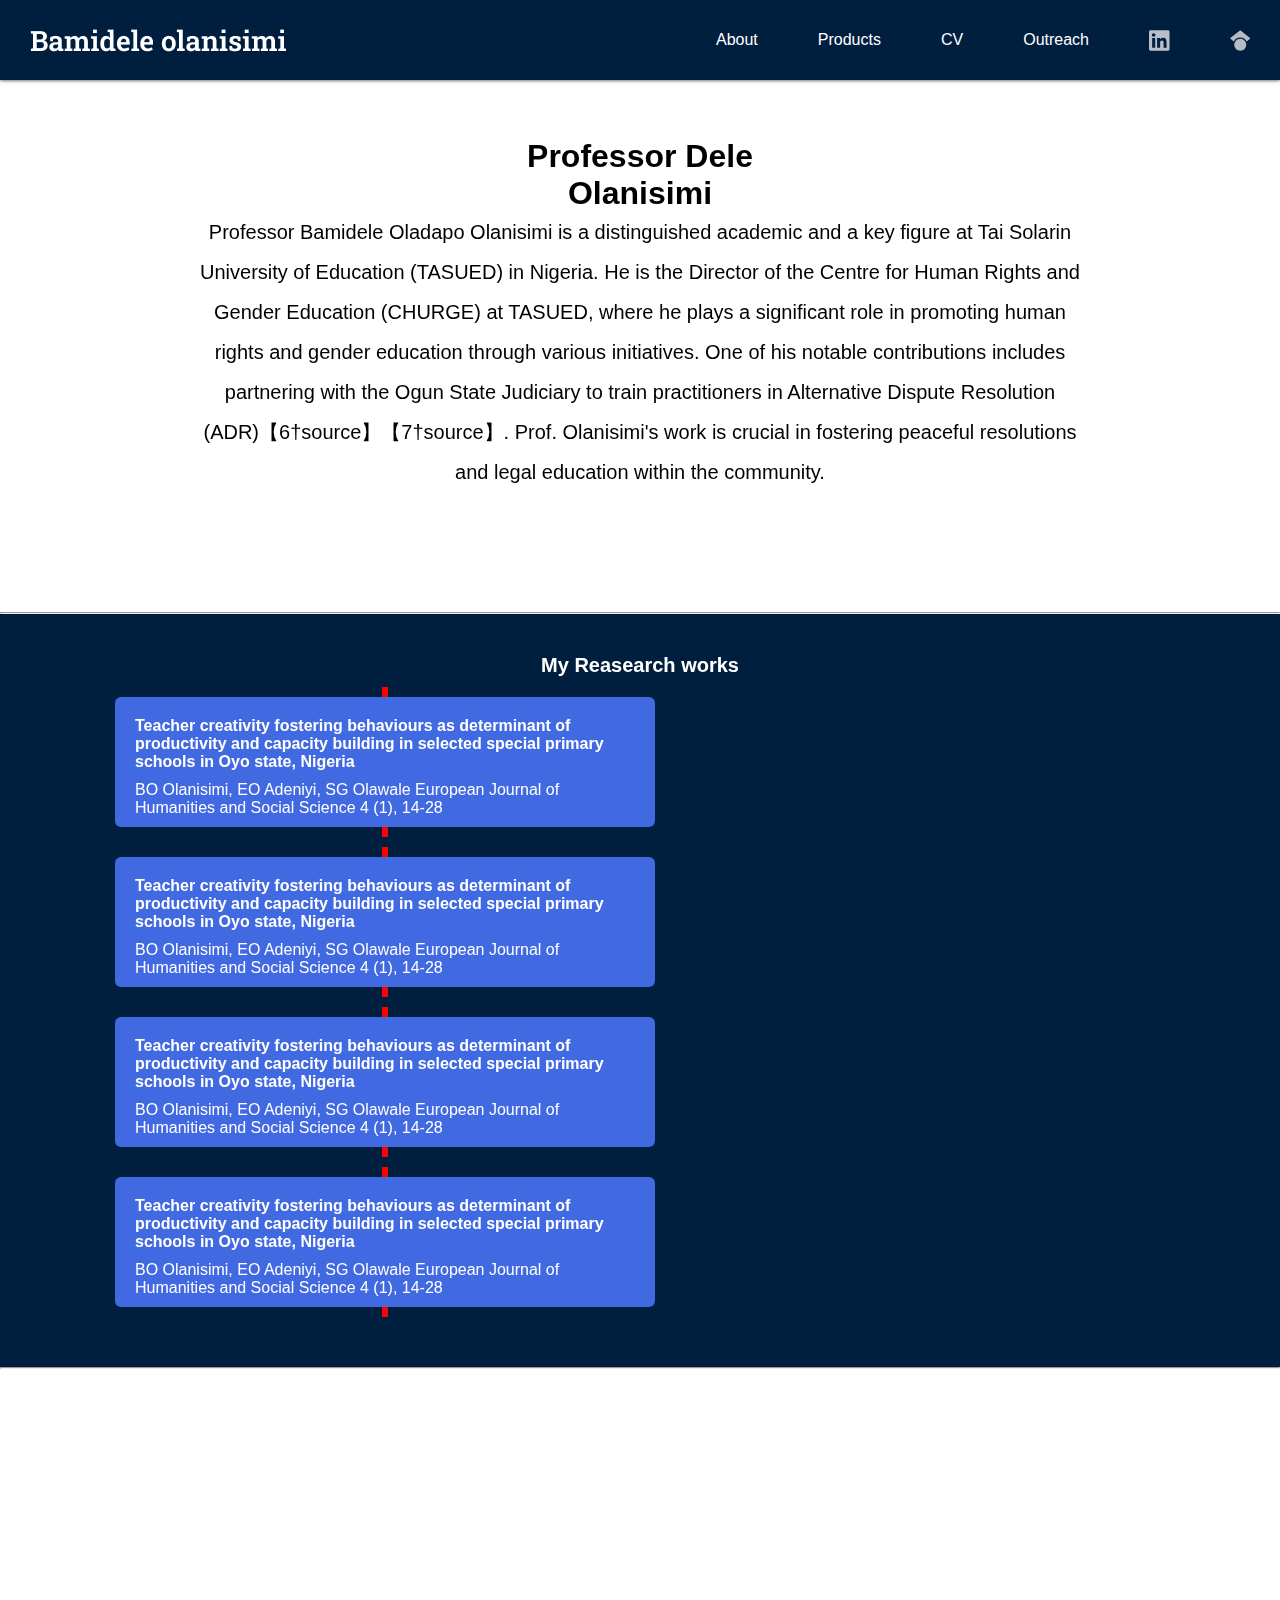
==== commit f1c983f6: "revamped [100%]" ====
--- a/index.html
+++ b/index.html
@@ -3,7 +3,7 @@
 <head>
   <meta charset="UTF-8">
   <meta name="viewport" content="width=device-width, initial-scale=1.0">
-  <link rel="stylesheet" href="home.css">
+  <link rel="stylesheet" href="index.css">
   <title>Document</title>
 
   <script defer src="app.js"></script>
@@ -13,9 +13,9 @@
 
   <nav>
     <ul class="sidebar">
-      <li onclick=hideSidebar()><a href="#"><svg xmlns="http://www.w3.org/2000/svg" height="24px" viewBox="0 -960 960 960" width="24px" fill="#0f0e0ee8"><path d="m256-200-56-56 224-224-224-224 56-56 224 224 224-224 56 56-224 224 224 224-56 56-224-224-224 224Z"/></svg></a></li>
+      <li onclick=hideSidebar()><a href="#"><svg xmlns="http://www.w3.org/2000/svg" height="24px" viewBox="0 -960 960 960" width="24px" fill="#f9f9f9"><path d="m256-200-56-56 224-224-224-224 56-56 224 224 224-224 56 56-224 224 224 224-56 56-224-224-224 224Z"/></svg></a></li>
       <li><a href="http://">About</a></li>
-      <li><a href="http://">Productssssss</a></li>
+      <li><a href="http://">Products</a></li>
       <li><a href="http://">CV</a></li>
       <li><a href="http://">Outreach</a></li>
       <li> 
@@ -36,7 +36,7 @@
     </ul>
 
     <ul>
-      <li><a href="">B.O</a></li>
+      <li class="no-hover"><a href="#"><img src="/assets/logo.png" /></a></li>
       <li class="hideOnMobile"><a href="">About</a></li>
       <li class="hideOnMobile"><a href="">Products</a></li>
       <li class="hideOnMobile"><a href="">CV</a></li>
@@ -57,7 +57,7 @@
         </a>
       </li>
 
-      <li class="menu-button" onclick=showSidebar()><a href="#"><svg xmlns="http://www.w3.org/2000/svg" height="24px" viewBox="0 -960 960 960" width="24px" fill="#0f0e0ee8"><path d="M120-240v-80h720v80H120Zm0-200v-80h720v80H120Zm0-200v-80h720v80H120Z"/></svg></a></li>
+      <li class="menu-button" onclick=showSidebar()><a href="#"><svg xmlns="http://www.w3.org/2000/svg" height="24px" viewBox="0 -960 960 960" width="24px" fill="#f9f9f9"><path d="M120-240v-80h720v80H120Zm0-200v-80h720v80H120Zm0-200v-80h720v80H120Z"/></svg></a></li>
 
     </ul>
   </nav>
@@ -69,7 +69,9 @@
         <div class="about-content">
           <div class="img-space">
             <img src="assets/guy.png" alt=""> <br>
-            <h1>Professor Dele Olanisimi</h1>
+            <div class="title">
+              <h1>Professor Dele Olanisimi</h1>
+            </div>
 
           </div>
           
@@ -94,7 +96,7 @@
     <hr>
 
     <div class="research-page hidden">
-      My Reasearch works
+      <h3>My Reasearch works</h3>
       <section class="section left-container">
         <div class="cards">
           <h4> Teacher creativity fostering
@@ -108,6 +110,19 @@
 
       </section>
        
+      <section class="section right-container">
+        <div class="cards">
+          <h4> Teacher creativity fostering
+            behaviours as determinant of productivity and capacity 
+            building in selected special primary schools in Oyo state, Nigeria
+          </h4>
+          <p>BO Olanisimi, EO Adeniyi, SG Olawale
+            European Journal of Humanities and Social Science 4 (1), 14-28
+          </p>
+        </div>
+
+      </section>
+
       <section class="section left-container">
         <div class="cards">
           <h4> Teacher creativity fostering
@@ -121,20 +136,7 @@
 
       </section>
 
-      <section class="section left-container">
-        <div class="cards">
-          <h4> Teacher creativity fostering
-            behaviours as determinant of productivity and capacity 
-            building in selected special primary schools in Oyo state, Nigeria
-          </h4>
-          <p>BO Olanisimi, EO Adeniyi, SG Olawale
-            European Journal of Humanities and Social Science 4 (1), 14-28
-          </p>
-        </div>
-
-      </section>
-
-      <section class="section left-container">
+      <section class="section right-container">
         <div class="cards">
           <h4> Teacher creativity fostering
             behaviours as determinant of productivity and capacity 
@@ -177,6 +179,9 @@
       <h2>Outreach Programs</h2>
 
       <p>This page will be updated soon</p>
+
+      <footer>© 2024</footer>
+
     </div>
   </div>
  
--- a/index.css
+++ b/index.css
@@ -0,0 +1,354 @@
+:root {
+  --color-blue: #001f3f;
+  --color-white: #FFFFFF;
+  --add-color: #E0E0E0;
+  --gold-color: #FFD700;
+  --royal-blue: #4169E1;
+  --light-gray: #F0F0F0;
+  --silver-color: #C0C0C0;
+  --olive-green: #8bc34a;
+}
+
+*{
+  box-sizing: border-box;
+  margin: 0;
+  padding: 0;
+}
+
+body {
+  font-family: Arial, Helvetica, sans-serif;
+  background-color: var(--color-white);
+}
+
+nav {
+  background-color: var(--color-blue);
+  box-shadow: 0px 0px 4px 0px rgb(45, 44, 44);
+}
+
+nav ul {
+  width: 100%;
+  list-style-type: none;
+  display: flex;
+  justify-content: flex-end;
+  align-items: center;
+}
+
+nav li {
+  height: 80px;
+}
+
+nav a {
+  height: 100%;
+  padding: 0 30px;
+  text-decoration: none;
+  display: flex;
+  align-items: center;
+  color: var(--color-white);
+}
+
+
+
+nav a:hover {
+  background-color: #f0f0f0;
+  color: var(--color-blue);
+  border-radius: 10px;
+}
+
+nav li:first-child {
+  margin-right: auto;
+}
+
+li.no-hover a:hover {
+  background: none;
+} 
+
+.sidebar {
+  position: fixed;
+  top: 0;
+  right: 0;
+  height: 100vh;
+  width: 250px;
+  z-index: 999;
+  background-color: #ffffff3e;
+  backdrop-filter: blur(10px);
+  box-shadow: -10px 0 10px rgb(48, 47, 47);
+  display: none;
+  flex-direction: column;
+  align-items: flex-start;
+  justify-content: flex-start;
+}
+
+/* .sidebar  {
+  color: ;
+} */
+
+.sidebar li {
+  width: 100%;
+}
+
+.sidebar a {
+  width: 100%;
+}
+
+.menu-button {
+  display: none;
+}
+
+.main-page {
+  margin-bottom: 80px;
+  padding: 40px 90px;
+  transition-timing-function: ease-in-out;
+}
+
+.about-content {
+  justify-content: space-between;
+}
+
+.about-content .img-space {
+  margin: 0 auto;
+  width: 300px;
+  /* height: 100px; */
+  /* padding: 10px; */
+  /* box-shadow: 0 4px 8px 0 rgba(0, 0, 0, 0.2), 0 6px 20px 0 rgba(0, 0, 0, 0.19); */
+  text-align: center;
+  justify-content: center;
+}
+
+.img-space img {
+  width: 300px;
+  margin-right: 20px;
+  border-radius: 10px;
+  border: black;
+}
+
+.title {
+  height: 40%;
+}
+
+.textarea p  {
+  margin: 0 auto;
+  width: 80%;
+  line-height: 40px;
+  font-style: normal;
+  font-size: 20px;
+  font-weight: 100;
+  text-align: center;
+}
+
+.research-page {
+  background-color: var(--color-blue);
+  color: var(--color-white);
+  padding: 40px 90px;
+}
+
+.research-page h3 {
+  text-align: center;
+  font-size: 20px;
+  font-weight: bolder;
+}
+
+.section {
+  display: flex;
+  justify-content: space-around;
+  margin: 10px 20px;
+  position: relative;
+  width: 50%;
+  /* background: rgb(0, 0, 0, 0.3); */
+}
+
+.cards {
+  margin: 10px 5px;
+  background: var(--royal-blue);
+  position: relative;
+  border-radius: 6px;
+  padding: 10px 20px;
+}
+
+.cards h4 {
+  margin: 10px 0px;
+}
+
+.left-container {
+  left: 0;
+}
+
+.right-container {
+  right: 0;
+}
+
+.section::after  {
+  content: '';
+  position: absolute;
+  width: 6px;
+  height: 100%;
+  background: red;
+  top: 0;
+  left: 50%;
+  margin-left: -3px;
+  z-index: -1;
+}
+
+.cv-space {
+  text-align: center;
+  padding: 40px 50px;
+  margin-bottom: 100px;
+} 
+
+.outreach-space {
+  background-color: var(--color-blue);
+  color: var(--color-white);
+  text-align: center;
+  /* padding-bottom: 200px; */
+}
+
+.outreach-space p {
+  text-align: center;
+  padding: 20px 0px;
+  font-size: 30px;
+}
+
+.hidden {
+  opacity: 0;
+  transition: all 1s;
+  filter: blur(5px);
+  transform: translateY(-70%);
+}
+
+
+.show {
+  opacity: 1;
+  filter: blur(0);
+  transform: translateY(0);
+}
+
+.hidden-disabled {
+  transition: none;
+}
+
+div.cv {
+  display: flex;
+  justify-content: center;
+}
+.small-card {
+  display: block;
+  background: var(--light-gray);
+  box-shadow: 1px 1px 1px 1px black;
+  border-radius: 10px;
+  margin: 10px auto;
+  padding: 15px 15px;
+  width: 30%;
+}
+
+.small-card img {
+  width: 300px;
+}
+
+.small-card button {
+  padding: 10px 9px;
+  background-color: var(--color-blue);
+  border-radius: 5px;
+  border: none;
+}
+
+.small-card a {
+  text-decoration: none;
+  color: var(--color-white);
+}
+
+footer {
+  margin-top: 200px;
+  color: var(--color-white);
+}
+
+@media (prefers-reduced-motion) {
+  .hidden {
+    transition: none;
+  }
+}
+
+@media (max-width: 800px) {
+  body {
+    font-size: small;
+    min-width: 100%;
+  }
+  li.no-hover a img {
+    width: 150px;
+    
+  }
+
+  .hideOnMobile {
+    display: none;
+  }
+  .menu-button {
+    display: block;
+  }
+  nav {
+    width: 100%;
+    padding: 2px 5px;
+  }
+  .img-space img {
+    justify-content: center;
+    width: 300px;
+  }
+  .main-page {
+    padding: 10px 10px;
+  }
+  .about-content .img-space {
+    margin: 0px auto;
+  }
+  .about-content .textarea p  {
+    margin: 5px auto;
+    width: 100%;
+    line-height: 30px;
+    font-style: normal;
+    font-size: 16px;
+    font-weight: 100;
+  }
+  .research-page {
+    padding: 10px 10px;
+  }
+  .section {
+    margin: 5px 10px;
+    position: relative;
+    width: 80%;
+    /* background: rgb(0, 0, 0, 0.3); */
+  }
+
+  div.cv {
+    display: grid;
+    justify-content: center;
+  }
+  .small-card {
+    display: block;
+    background: rgba(247, 242, 242, 0.677);
+    box-shadow: 1px 1px 1px 1px black;
+    border-radius: 10px;
+    margin: 5px 5px;
+    padding: 15px 15px;
+    width: 85%;
+  }
+  
+  .small-card img {
+    width: 150px;
+  }
+  
+  .small-card button {
+    padding: 10px 9px;
+    background: var(--color-blue);
+    border-radius: 5px;
+    border: none;
+  }
+  
+  .small-card a {
+    text-decoration: none;
+    color: var(--color-white);
+  }
+  
+}
+
+@media (max-width: 400px) {
+  .sidebar {
+    width: 100%;
+  }
+}
+
